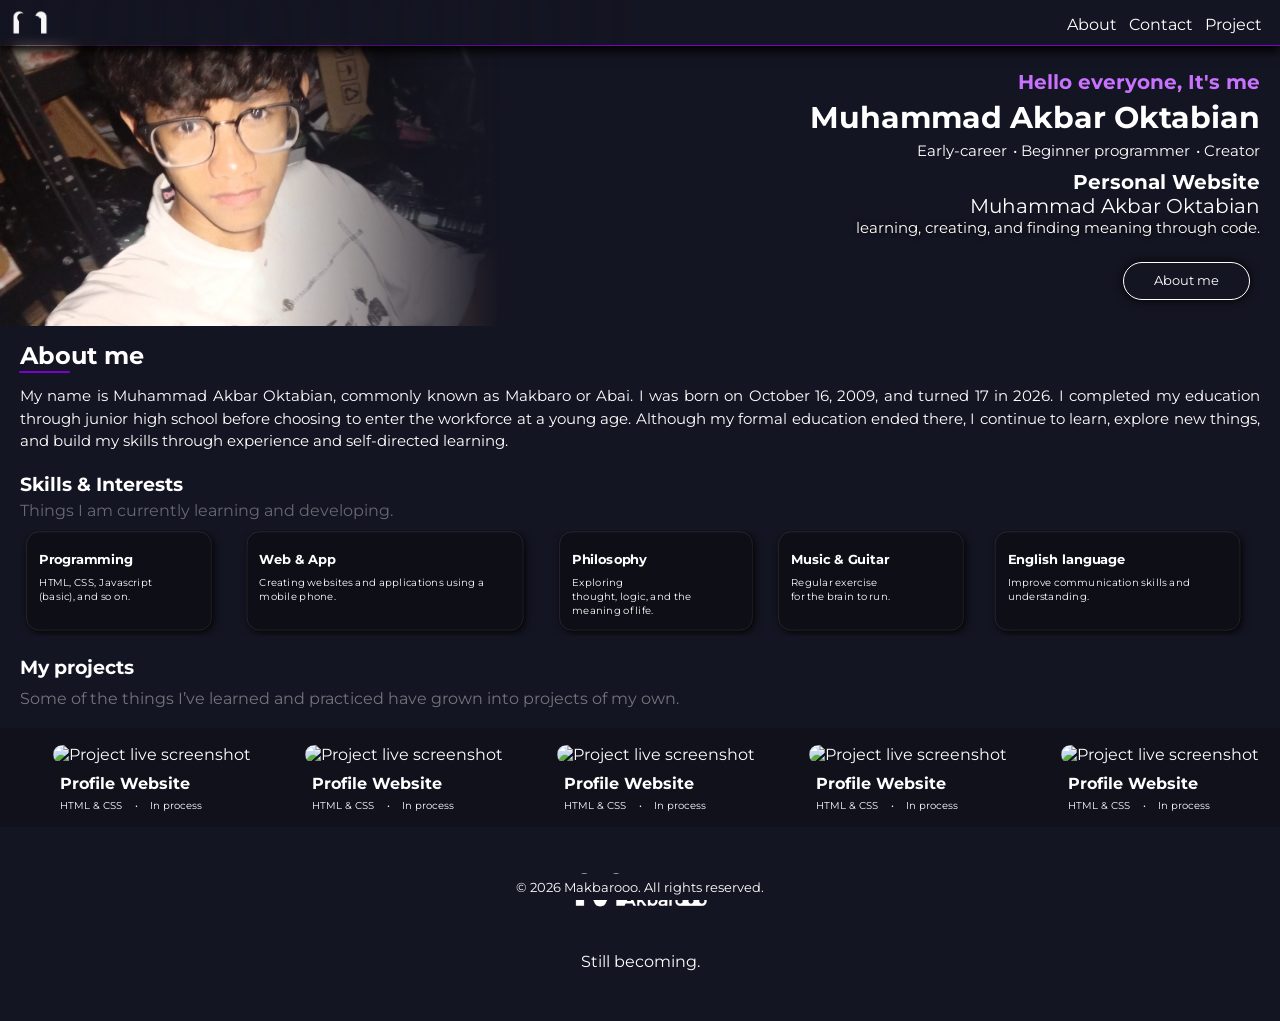
==== index.html @ 0203c05c "update index.html" ====
<!DOCTYPE html>
<html lang="en">

<head>
  <meta charset="UTF-8">

  <meta
    name="viewport"
    content="width=device-width, initial-scale=1.0"
  >

  <meta name="theme-color" content="#141522">

  <meta
    name="description"
    content="Muhammad Akbar Oktabian's personal website — portfolio, profile, and work."
  >

  <meta
    name="author"
    content="Muhammad Akbar Oktabian"
  >

  <meta
    name="robots"
    content="index, follow"
  >

  <meta
    name="keywords"
    content="Profile, Portfolio, Story, Experience, Muhammad Akbar Oktabian"
  >

  <meta
    property="og:title"
    content="Getting to Know Muhammad Akbar Oktabian"
  >

  <meta
    property="og:description"
    content="Personal Website Muhammad Akbar Oktabian As a Beginner programmer. Meaningful, Metaphorical, and Creative"
  >

  <meta
    property="og:image"
    content="https://makbarooo.pages.dev/img/bg-profile.jpg"
  >

  <meta
    property="og:image:secure_url"
    content="https://makbarooo.pages.dev/img/bg-profile.jpg"
  >

  <meta
    property="og:image:type"
    content="image/jpeg"
  >

  <meta
    property="og:image:width"
    content="1200"
  >

  <meta
    property="og:image:height"
    content="630"
  >

  <meta
    property="og:image:alt"
    content="Image Portfolio"
  >

  <meta
    property="og:url"
    content="https://makbarooo.pages.dev/"
  >

  <meta
    property="og:type"
    content="website"
  >

  <meta
    property="og:site_name"
    content="Muhammad Akbar Oktabian Profile Website"
  >

  <meta
    name="generator"
    content="Acode"
  >

  <meta
    property="og:locale"
    content="id_ID"
  >

  <link
    rel="icon"
    href="img/icon.png"
  >

  <link
    rel="stylesheet"
    href="style.css"
  >

  <link
    rel="canonical"
    href="https://makbarooo.pages.dev/"
  >

  <link
    rel="preconnect"
    href="https://fonts.googleapis.com"
    crossorigin
  >

  <link
    rel="preconnect"
    href="https://fonts.gstatic.com"
    crossorigin
  >

  <link
    rel="stylesheet"
    href="https://cdnjs.cloudflare.com/ajax/libs/font-awesome/7.0.0/css/all.min.css"
  >

  <link
    rel="stylesheet"
    href="https://unpkg.com/@phosphor-icons/web@2.1.1/src/light/style.css"
  >

  <link
    rel="stylesheet"
    href="https://unpkg.com/@phosphor-icons/web@2.1.1/src/bold/style.css"
  >
  
  <link
    rel="stylesheet"
    href="https://unpkg.com/@phosphor-icons/web@2.1.1/src/fill/style.css"
  >

  <script
    src="app.js"
    defer
  ></script>

  <title>Portfolio - Muhammad Akbar Oktabian</title>
</head>

<body>

  <header>
    <div class="box-navigation">

      <div class="shadow-navigation"></div>

      <div class="space-navigation"></div>

      <img
        src="img/gif-logo.gif"
        alt="Logo animation"
        class="logo-navigation"
      >

      <div class="menu-navigation">
        <nav>
          <a href="#" data-page="about">About</a>
          <a href="#" data-page="contact">Contact</a>
          <a href="#" data-page="project">Project</a>
        </nav>
      </div>

    </div>
  </header>

  <main>

    <section class="box-header">

      <img
        src="img/img-header.jpg"
        alt="Portrait of Muhammad Akbar Oktabian"
      >

      <div class="box-text-header">

        <p class="hello">
          Hello everyone, It's me
        </p>

        <h1 class="name">
          Muhammad Akbar Oktabian
        </h1>

        <small class="tagline">
          <span>Early-career</span>
          <span>Beginner programmer</span>
          <span>Creator</span>
        </small>

        <p class="info">
          <b>Personal Website</b>
          <br>
          Muhammad Akbar Oktabian
        </p>

        <p class="slogan">
          learning, creating, and finding meaning through code.
        </p>

        <button class="button">
          <i class="ph-light ph-arrow-circle-left"></i>
          About me
        </button>

      </div>
    </section>

    <section class="box-main">

      <div class="about-me">

        <h2>About me</h2>

        <div class="text-line"></div>

        <p class="paragraph">
          My name is Muhammad Akbar Oktabian, commonly known as Makbaro or Abai.
          I was born on October 16, 2009, and turned 17 in 2026.
          I completed my education through junior high school before choosing
          to enter the workforce at a young age. Although my formal education
          ended there, I continue to learn, explore new things, and build my
          skills through experience and self-directed learning.
        </p>

      </div>
    </section>

    <section class="box-skills">

      <h3 class="header-skills">
        Skills & Interests
      </h3>

      <p class="description-skills">
        Things I am currently learning and developing.
      </p>

      <div class="list-skills">

        <div class="skills-card">
          <i class="ph-light ph-code"></i>

          <h4>Programming</h4>

          <p>
            HTML, CSS, Javascript
            <br>
            (basic), and so on.
          </p>
        </div>

        <div class="skills-card">
          <i class="ph-light ph-globe"></i>

          <h4>Web & App</h4>

          <p>
            Creating websites and applications using a mobile phone.
          </p>
        </div>

        <div class="skills-card">
          <i class="ph-light ph-book-bookmark"></i>

          <h4>Philosophy</h4>

          <p>
            Exploring
            <br>
            thought, logic, and the meaning of life.
          </p>
        </div>

        <div class="skills-card">
          <i class="ph-light ph-music-notes"></i>

          <h4>Music & Guitar</h4>

          <p>
            Regular exercise
            <br>
            for the brain to run.
          </p>
        </div>

        <div class="skills-card">
          <i class="ph-light ph-globe-hemisphere-west"></i>

          <h4>English language</h4>

          <p>
            Improve communication skills and understanding.
          </p>
        </div>

      </div>
    </section>

    <section class="box-project">

      <h3 class="header-project">
        My projects
      </h3>

      <p class="description-project">
        Some of the things I’ve learned and practiced have grown into projects
        of my own.
      </p>

      <div class="list-project">
<marquee></marquee>
        <div class="project-card">

          <a href="#">
            <img
              class="preview"
              alt="Project live screenshot"
            >
          </a>

          <h4>Profile Website</h4>

          <p>
            <span>HTML & CSS</span>
            <span>In process</span>
          </p>

        </div>

        <div class="project-card">

          <img
            class="preview"
            alt="Project live screenshot"
          >

          <h4>Profile Website</h4>

          <p>
            <span>HTML & CSS</span>
            <span>In process</span>
          </p>

        </div>

        <div class="project-card">

          <img
            class="preview"
            alt="Project live screenshot"
          >

          <h4>Profile Website</h4>

          <p>
            <span>HTML & CSS</span>
            <span>In process</span>
          </p>

        </div>

        <div class="project-card">

          <img
            class="preview"
            alt="Project live screenshot"
          >

          <h4>Profile Website</h4>

          <p>
            <span>HTML & CSS</span>
            <span>In process</span>
          </p>

        </div>

        <div class="project-card">

          <img
            class="preview"
            alt="Project live screenshot"
          >

          <h4>Profile Website</h4>

          <p>
            <span>HTML & CSS</span>
            <span>In process</span>
          </p>

        </div>
        

      </div>
    </section>

  </main>

  <footer>

    <div class="box-footer">

      <img
        src="img/logo.png"
        alt="Logo Makbarooo"
      >

      <div class="list-media">

        <a href="https://github.com/makbarooodev/Portfolio">
          <i class="fa-brands fa-github"></i>
        </a>

        <a href="https://youtube.com/@makbarooow?si=G3x50xMB95pRrQI0">
          <i class="fa-brands fa-youtube"></i>
        </a>

        <a href="https://www.instagram.com/makbarooo?stkn=MWhmZ2wxMnJ6dDdybA==">
          <i class="fa-brands fa-instagram"></i>
        </a>

        <a href="https://tiktok.com/@bay_vivi">
          <i class="fa-brands fa-tiktok"></i>
        </a>

      </div>

      <p class="footer-slogan">
        Still becoming.
      </p>

      <small class="footer-copyright">
        © 2026 Makbarooo. All rights reserved.
      </small>

    </div>

  </footer>

</body>
</html>
---- style.css ----
@import url('https://fonts.googleapis.com/css2?family=Montserrat:ital,wght@0,100..900;1,100..900&display=swap');

:root {
  --putih: white;
  --hitam: #141522;
  --ungu: hwb(277 0% 20%);
  --ungu-muda: #b339ff;
  --ungu-smooth: #c972ff;
  --ungu-tua: hwb(277 0% 64%);
}

* {
  font-family: Montserrat;
  text-decoration: none;
  -webkit-tap-highlight-color: transparent;
  margin: 0;
  padding: 0;
  box-sizing: border-box;
  color: white;
  scrollbar-width: none;
  user-select: none;
}

*::-webkit-scrollbar {
  display: none;
}

html, body {
  background-color: var(--hitam);
  overflow-x: hidden;
  overflow-y: auto;
}

main {
  padding-top: 45px;
}

.box-navigation {
  backdrop-filter: blur(5px);
  -webkit-backdrop-filter: blur(5px);
  position: fixed;
  top: 0;
  width: 100%;
  box-shadow: 0 5px 10px black;
  z-index: 2;
}

.box-navigation 
.space-navigation {
  position: relative;
  height: auto;
  padding: 10px 10px 35px;
  background-color: var(--hitam);
  border-bottom: 1px solid var(--ungu);
  mask-image: linear-gradient(
  to right, 
  transparent 0%, black 50%, black 100%); 
}

.box-navigation
.logo-navigation {
  position: absolute;
  transform: translateY(-109%);
  left: 10px;
  width: 40px;
  height: auto;
  user-select: none;
}

.box-navigation 
.menu-navigation {
  position: absolute;
  transform: translateY(-165%);
  right: 10px;
  user-select: none;
}

.box-navigation a {
  margin-right: 8px;
  padding-bottom: 12px;
  color: var(--putih);
  transition: 0.3s ease;
  user-select: none;
}

.box-navigation  a:hover {
  border-bottom: 1px solid var(--putih);
}

.box-navigation a:active {
  color: var(--ungu);
  filter: blur(2px);;
}

img {
  color: var(--putih);
  display: block;
  max-width: 100%;
  height: auto;
  user-select: none;
}

.box-header {
  z-index: 1;
}

.box-header img {
  position: relative;
  left: -135px;
  width: 100%;
  height: auto;
  mask-image: linear-gradient(
  to left, 
  transparent 0%, black 50%, black 100%);
  -webkit-mask-image: linear-gradient(
  to left, 
  transparent 0%, black 50%, black 100%);
  user-select: none;
}

.box-text-header {
  position: absolute;
  top: 70px;
  right: 10px;
  color: var(--putih);
  text-align: right;
  user-select: none;
}

.box-text-header .hello {
  color: var(--ungu-smooth);
  font-weight: bold;
  font-size: 12px;
}

.box-text-header .name {
  margin: 5px 0;
  font-size: 19px;
}

.box-text-header .tagline {
  font-size: 9px;
}

.tagline span + span::before {
  content: "•";
  margin: 0 4px 0 2px;
}

.box-text-header .info {
  margin: 10px 0 0 110px;
  font-size: 15px;
}

.box-text-header .slogan {
  font-size: 13px;
  margin-left: 200px;
  margin-bottom: 25px;
  text-shadow: 0 0 5px black;
}

.box-text-header .button {
  font-size: 12.5px;
  color: white;
  background-color: transparent;
  margin-right: 10px;
  padding: 10px 30px 10px 30px;
  border-radius: 50px;
  border: none;
  backdrop-filter: blur(5px); 
  -webkit-backdrop-filter: blur(5px);
  border: 1px solid white;
  box-shadow: 0 0 10px black;
  transition: 0.3s;
}

.box-text-header .button:active, .button:hover {
  transform: scale(1.08);
  background-color: hwb(0 100% 0% / 0.17254901960784313);
  box-shadow: 0 0 10px hwb(0 100% 0% / 0.5019607843137255);
}

.button i {
  vertical-align: middle;
}

.box-main {
  margin-left: 20px;
  margin-right: 20px;
  user-select: none;
}

.box-main .about-me {
  position: relative;
  color: var(--putih);
  margin-top: 15px;
}

.box-main .text-line {
  position: absolute;
  background-color: var(--ungu);
  left: -1px;
  padding: 1px 50px 1px 1px;
  margin-top: 1px;
  border-radius: 50px;
}

.box-main .paragraph {
  font-size: 15px;
  margin-top: 15px;
  text-align: justify;
  line-height: 1.5;
}

.box-skills {
  margin: 20px 20px 0;
}

.box-skills .header-skills {
  position: relative;
  user-select: none;
}

.box-skills .description-skills {
  color: hwb(0 100% 0% / 0.3568627450980392);
  margin: 5px 0 10px;
  user-select: none;
}

.list-skills {
  overflow-x: auto;
  overflow-y: hidden;
  display: flex;
  gap: 5px;
  padding: 0;
  scroll-snap-type: x mandatory;
  scroll-behavior: smooth;
}

.list-skills::-webkit-scrollbar {
  display: none;
}

.skills-card {
  background-color: lab(0% 0 0 / 0.35294117647058826);
  box-shadow: 2.5px 2.5px 10px black;
  border-radius: 15px;
  outline: 1.5px solid hwb(0 51% 49% / 0.24705882352941178);
  padding: 15px;
  margin: -10px -10px -5px -16px;
  transform: scale(0.8);
  scroll-snap-align: center;
  transition: 0.3s;
}

.skills-card:hover {
  justify-items: center;
  text-align: center;
  transform: scale(0.85);
  outline: 1.5px solid var(--ungu-smooth);
  box-shadow: 0 0 8px var(--ungu-smooth);
  left: 50px;
}

.skills-card i {
  color: var(--ungu-smooth);
  font-size: 30px;
  display: block;
}

.skills-card h4 {
  width: 200px;
  margin: 10px 0;
  user-select: none;
}

.skills-card p {
  font-size: 12.5px;
  line-height: 1.4;
  user-select: none;
}

.box-project {
  margin-top: 20px;
}

.box-project .header-project {
  margin-left: 20px;
  user-select: none;
}

.box-project .description-project {
  color: hwb(0 100% 0% / 0.403921568627451);
  margin: 10px 0 20px 20px;
  user-select: none;
}

.list-project {
  width: 100%;
  overflow-x: auto;
  overflow-y: hidden;
  display: flex;
  gap: 20px;
  background-color: lab(0% 0 0 / 0.16862745098039217);
  scroll-snap-type: x mandatory;
  scroll-behavior: smooth;
}

.project-card {
  border-radius: 10px;
  padding: 0 0 5px 0;
  margin: 10px 12.5px 10px;
  scroll-snap-align: center;
}

.project-card img {
  margin-top: 7px;
  border-radius: 10px;
  transition: transform 0.3s ease, outline 0.3s ease;
  outline: 1.5px solid lab(0% 0 0 / 0);
  user-select: none;
}

.project-card img:hover,
.project-card img:active {
  transform: scale(1.05);
  outline: 1.5px solid white;
  box-shadow: 0 0 10px black;
}

.project-card h4 {
  width: 200px;
  margin: 10px 0 6px 7px;
  user-select: none;
}

.project-card p {
  font-size: 10px;
  margin: 0 0 0 7px;user-select: none;
}

.project-card span + span:before {
  content: "•";
  margin: 0 12px 0 10px;
  user-select: none;
}

.box-footer {
  text-align: center;
  user-select: none;
}

.box-footer img {
  display: block;
  margin-inline: auto;
  margin-top: 20px;
  width: 150px;
  height: auto;
}

.box-footer a {
  letter-spacing: 50px;
}

.box-footer .footer-slogan {
  margin: 20px 0 50px;
}

.box-footer .footer-copyright{
  background-color: var(--hitam);
  width: 100%;
  position: fixed;
  padding: 5px 5px;
  bottom: 0;
  right: 0;
}

.box-about {
  text-align: center;
}

.box-about #bg-image {
  position: relative;
  object-fit: cover;
  width: 100%;
  height: 200px;
  aspect-ratio: 1280 / 720;
}

.box-about i {
  vertical-align: middle;
  font-size: 25px;
}

.box-about #to-home {
  position: fixed;
  text-shadow: 2.5px 2.5px 5px lab(0% 0 0);
  top: 60px;
  left: 10px;
  z-index: 1;
  user-select: none;
}

.box-about #to-home:hover {
  color: var(--ungu-smooth);
  text-shadow: 0 0 10px var(--ungu-smooth);
}

.box-about #photo-profile {
  position: absolute;
  box-shadow: 0 0 10px black;
  border-radius: 50%;
  left: 35%;
  top: 150px;
  width: 30%;
  height: auto;
  backdrop-filter: blur(5px);
  -webkit-backdrop-filter: blur(5px);
  transition: background 0.3s ease, transform 0.3s ease;
}

.box-about #photo-profile:hover, #photo-profile:active {
  background: var(--ungu-muda);
  box-shadow: 0 0 20px hwb(284 11% 0% / 0.6549019607843137);
  transform: scale(1.050);
}

.box-about h2 {
  margin: 50px 0 20px;
  user-select: none;
}

.box-about .about-english {
  text-align: left;
  padding: 10px;
  background-color: #55008c2a;
  border-radius: 20px;
  font-size: 15px;
  margin: 0 20px;
  padding: 20px 30px;
  height: 500px;
  box-shadow: inset 0 0 10px lab(0% 0 0 / 0.37254901960784315);
  overflow: hidden;
  overflow-y: auto;
  user-select: none;
}

.about-english b {
  font-weight: 500;
}

.about-english p {
  line-height: 1.5;
  text-align: justify;
}

.about-english h4 {
  margin: 20px 0;
}

.about-english h3 {
  margin-bottom: 10px;
}

.about-english ul {
  line-height: 2.0;
}

.box-about .quote {
  margin: 15px 25px;
  font-size: 12px;
  user-select: none;
}

.card-contact {
  justify-content: center;
  min-width: 100%;
  max-width: 100vw;
  display: flex;
  gap: 35px;
  margin: 5px;
  padding: 15px;
}

.card-contact img {
  margin-top: 5px;
  width: 125px;
  height: 165px;
}

.list-contact {
  line-height: 2.2;
}

.tlp:hover {
  color: #25D366;
  text-shadow: 0 0 10px #25D366;
}

.git:hover {
  color: white;
  text-shadow: 0 0 10px white;
}

.loc:hover {
  color: hwb(0 19% 0%);
  text-shadow: 0 0 10px hwb(0 19% 0%);
}

.mail:hover {
  color: hwb(180 45% 0%);
  text-shadow: 0 0 10px hwb(180 45% 0%);
}

.list-contact a {
  color: white;
  font-size: 15px;
}

.list-contact i {
  color: white;
  font-size: 20px;
}

.box-critics {
  margin: 0px 20px;
}

.input-critics {
  margin-top: 10px;
  background-color: var(--ungu-tua);
  padding: 20px;
  border-radius: 20px;
  line-height: 2.0;
}

.input-critics .input-option {
  padding: 10px 20px;
  text-align: center;
  color: white;
  appearance: none;
  border-radius: 10px;
  border: 2px solid white;
  background: transparent;
  transition: 0.3s ease;
  font-weight: 700;
  outline: none;
  -webkit-tap-highlight-color: transparent;
}

.input-critics .input-option:hover {
  background-color: hwb(0 100% 0%);
  color: black;
  outline: none;
  transform: scale(1.05);
  box-shadow: 0 0 10px black;
}

.input-critics .input-name {
  border: none;
  border-radius: 10px 10px 0px 10px;
  border: 2px solid white;
  background: transparent;
  color: white;
  text-align: center;
  padding: 17.5px;
  width: 100%;
  height: 30px;
  margin: 30px 0px;
  outline: none;
  -webkit-tap-highlight-color: transparent;
}

.input-critics .input-name::placeholder {
  color: hwb(0 100% 0%);
  font-weight: 700;
}

.input-critics .input-message {
  border: none;
  border-radius: 0 10px 10px 10px;
  text-align: center;
  background: transparent;
  border: 2px solid white;
  padding: 10px;
  max-width: 100%;
  min-width: 100%;
  field-sizing: content;
  outline: none;
  -webkit-tap-highlight-color: transparent;
}

.input-critics .input-message::placeholder {
  color: hwb(0 100% 0%);
  font-weight: 700;
}

.input-critics .input-submit {
  font-weight: 700;
  border: none;
  border-radius: 10px;
  color: hwb(0 100% 0%);
  background-color: transparent;
  font-size: 20px;
  display: flex;
  justify-content: flex-end;
  padding: 0 20px;
  margin-top: 15px;
  margin-left: auto;
  margin-right: 0;
}

.input-submit i {
  position: relative;
  color: hwb(0 100% 0%);
  margin-left: 5px;
  top: 2px;
}

.box-projects {
}

.list-projects {
  display: grid;
  grid-template-columns: repeat(2, 1fr);
  justify-items: center;
  transform: scale(0.95);
  overflow-x: hidden;
  overflow-y: auto;
}

.list-projects img {
  box-shadow: 0 0 5px black;
  width: 95%;
  height: auto;
}

@media (orientation: landscape) {
  .box-header img {
    width: 500px;
    height: auto;
    left: 0;
  }

  .box-text-header {
    top: 70px;
    right: 20px;
  }

  .box-text-header .hello {
  font-size: 20px;
  }

  .box-text-header .name {
  font-size: 30px;
  }

  .box-text-header .tagline {
    font-size: 15px;
  }

  .box-text-header .info {
    margin: 10px 0 0 0;
    font-size: 20px;
  }

  .box-text-header .slogan {
    font-size: 15px;
  }

  .box-about #photo-profile {
    left: 42.5%;
    width: 15%;
  }

  .box-about .about-english {
    margin: 0 40px;
  }

  .box-about h2 {
  margin: 80px 0 20px;
  }

  .box-about .quote {
  margin: 15px 50px;
  font-size: 15px;
  user-select: none;
  }
}
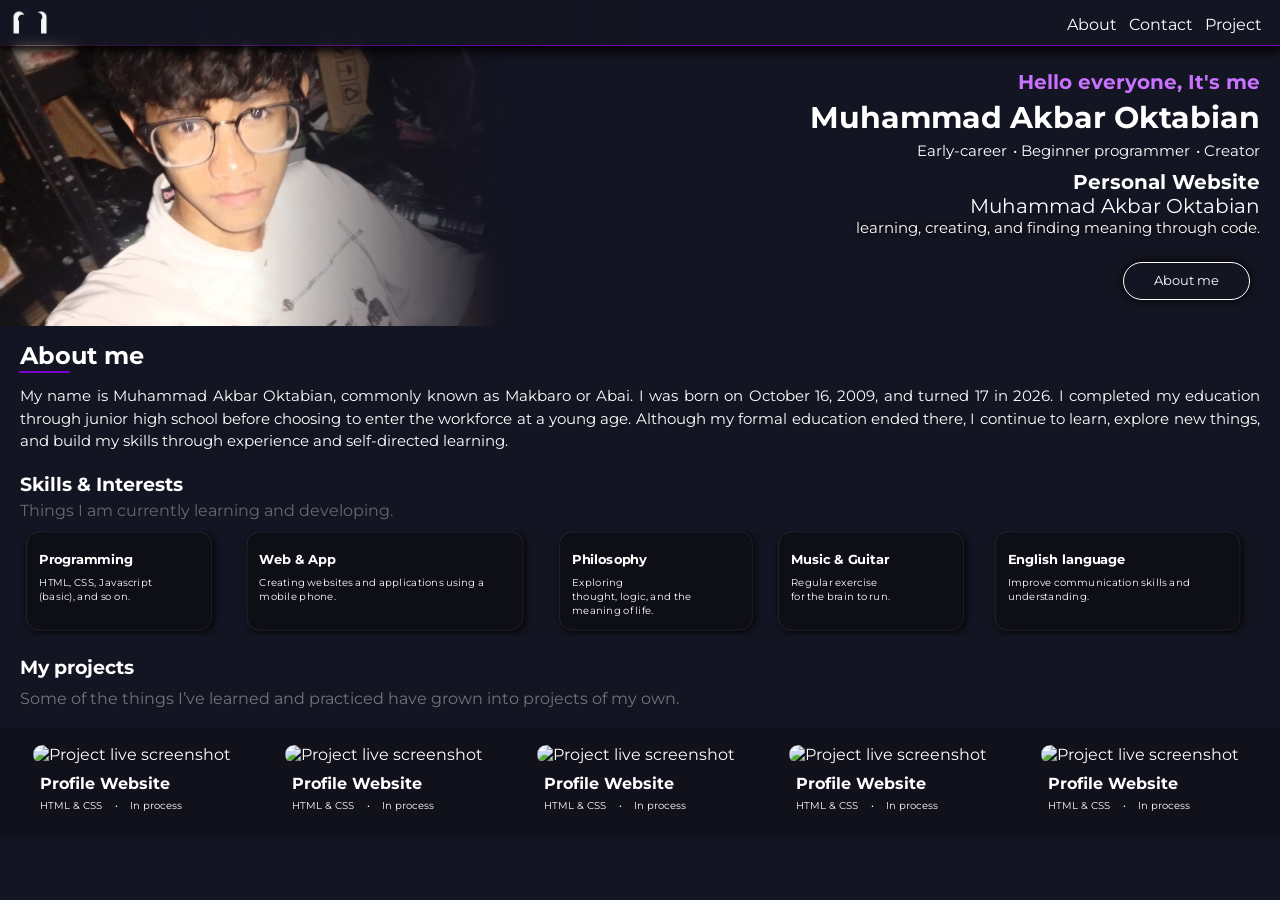
==== commit e36c3ca2: "update index.html" ====
--- a/index.html
+++ b/index.html
@@ -405,7 +405,7 @@
           </p>
 
         </div>
-        
+        <marquee
 
       </div>
     </section>
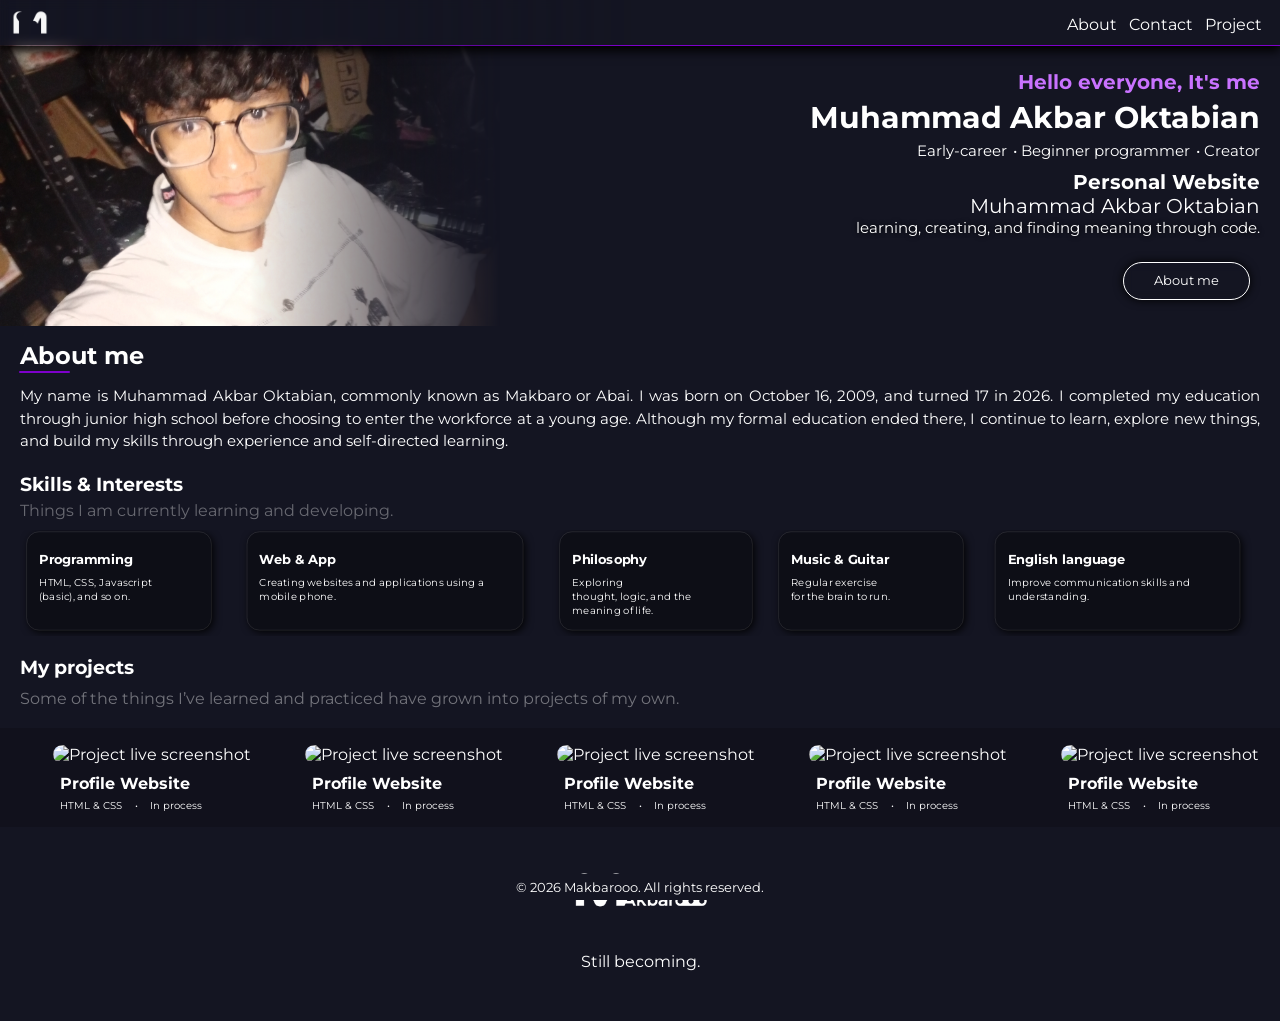
==== commit 278d36cc: "update index.html" ====
--- a/index.html
+++ b/index.html
@@ -405,7 +405,7 @@
           </p>
 
         </div>
-        <marquee
+        </marquee
 
       </div>
     </section>
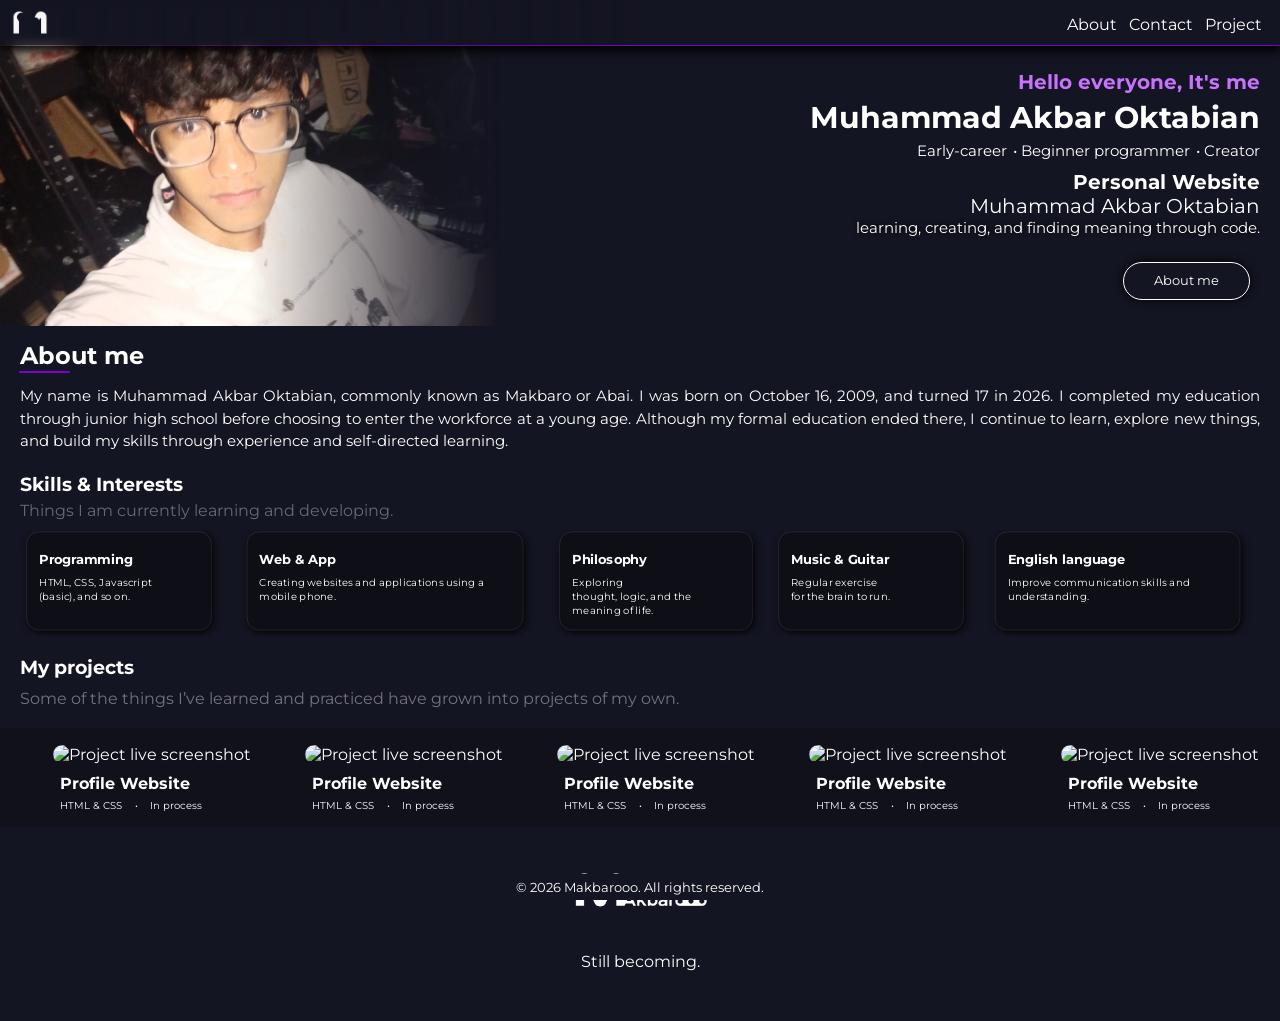
==== commit a7d3f892: "update index.html" ====
--- a/index.html
+++ b/index.html
@@ -405,7 +405,7 @@
           </p>
 
         </div>
-        </marquee
+      </marquee>
 
       </div>
     </section>
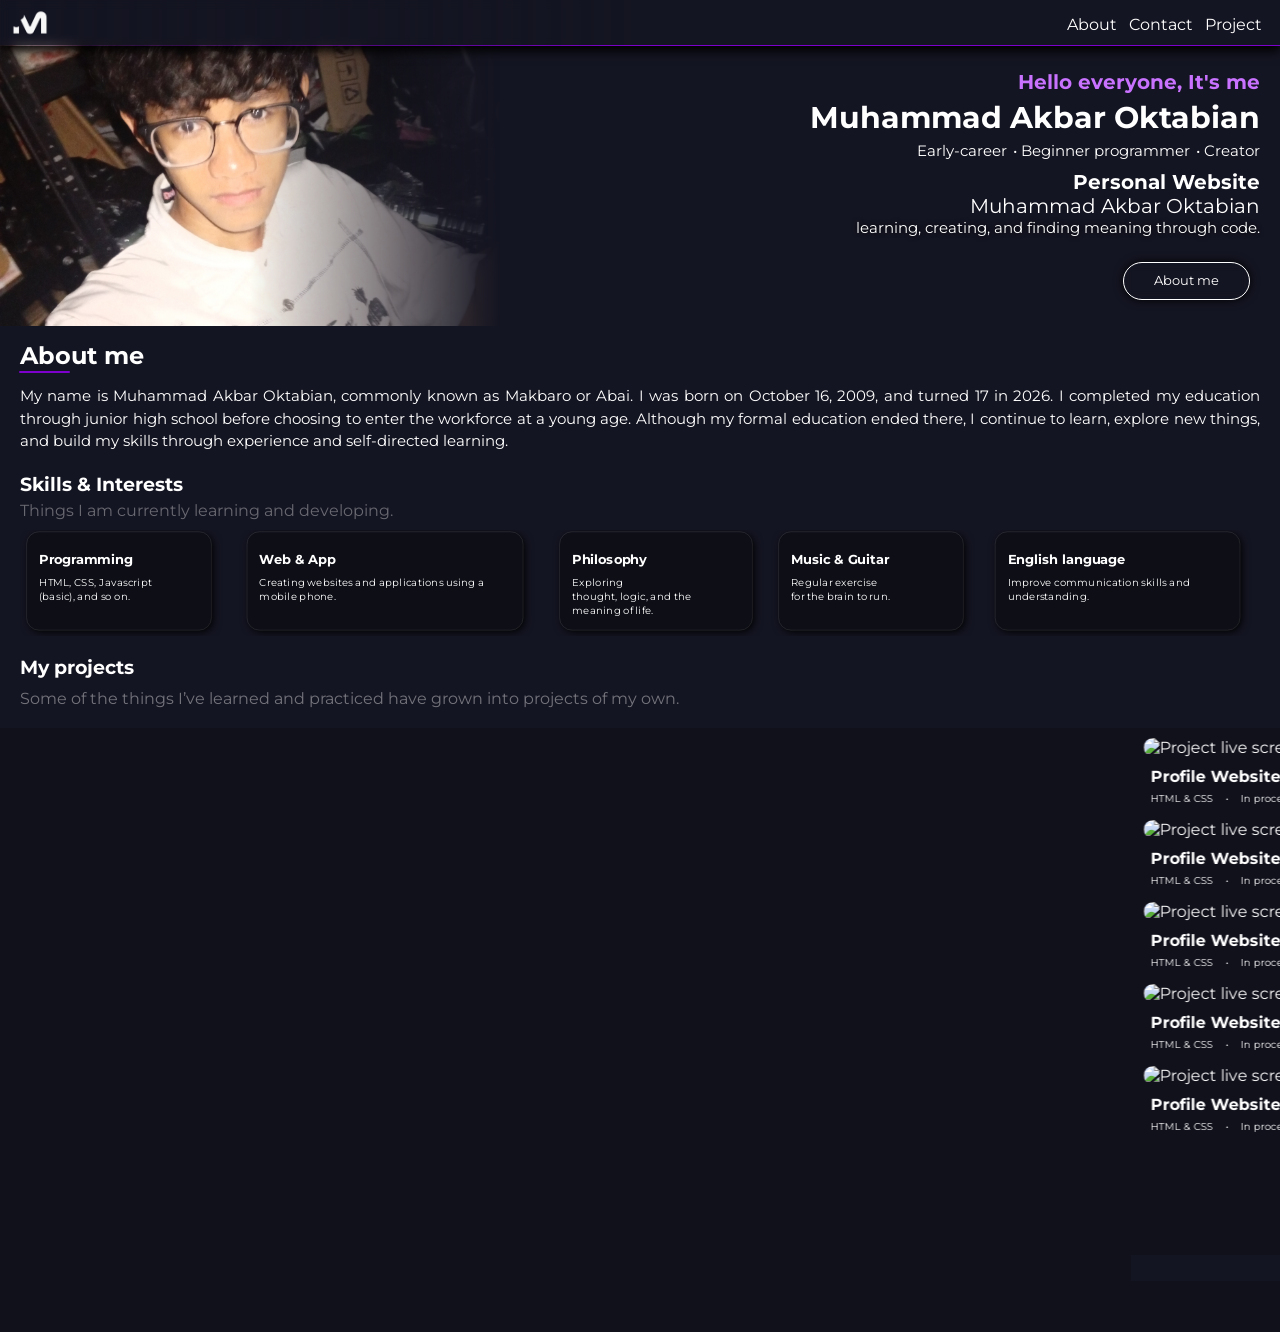
==== commit 64782b2e: "update index.html" ====
--- a/index.html
+++ b/index.html
@@ -323,7 +323,7 @@
       </p>
 
       <div class="list-project">
-<marquee></marquee>
+<marquee>
         <div class="project-card">
 
           <a href="#">
@@ -405,7 +405,7 @@
           </p>
 
         </div>
-      </marquee>
+      </>
 
       </div>
     </section>
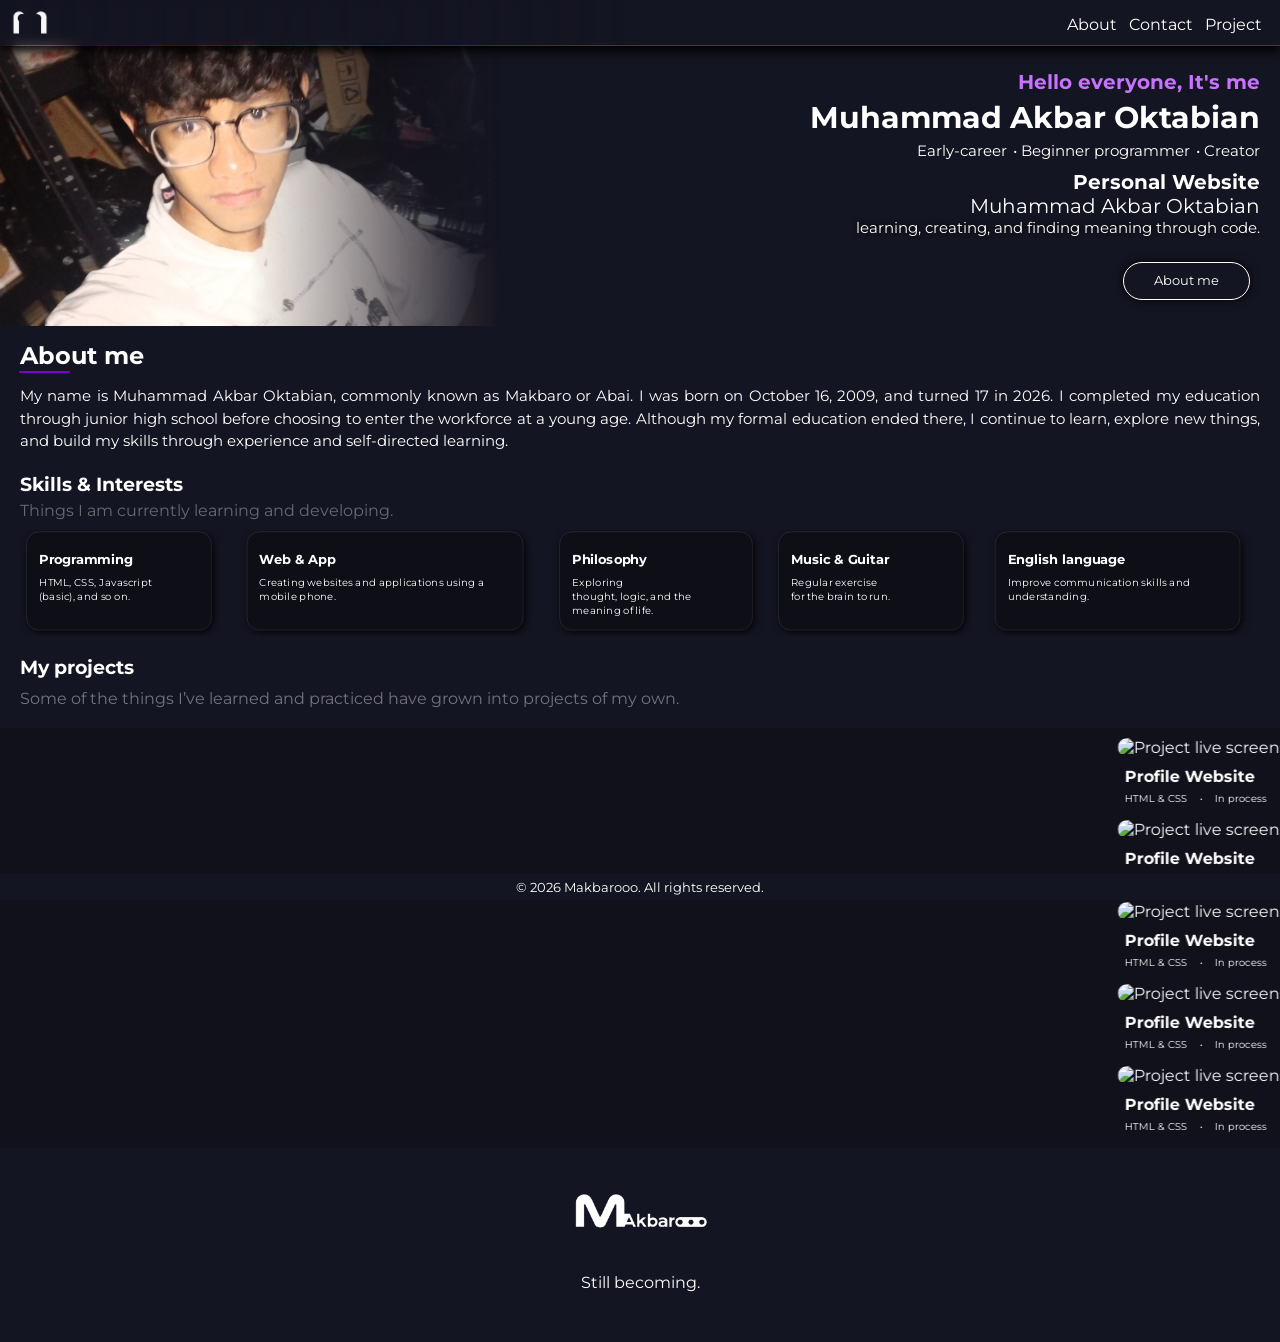
==== commit a122b94f: "update index.html" ====
--- a/index.html
+++ b/index.html
@@ -405,7 +405,7 @@
           </p>
 
         </div>
-      </>
+      </marquee>
 
       </div>
     </section>
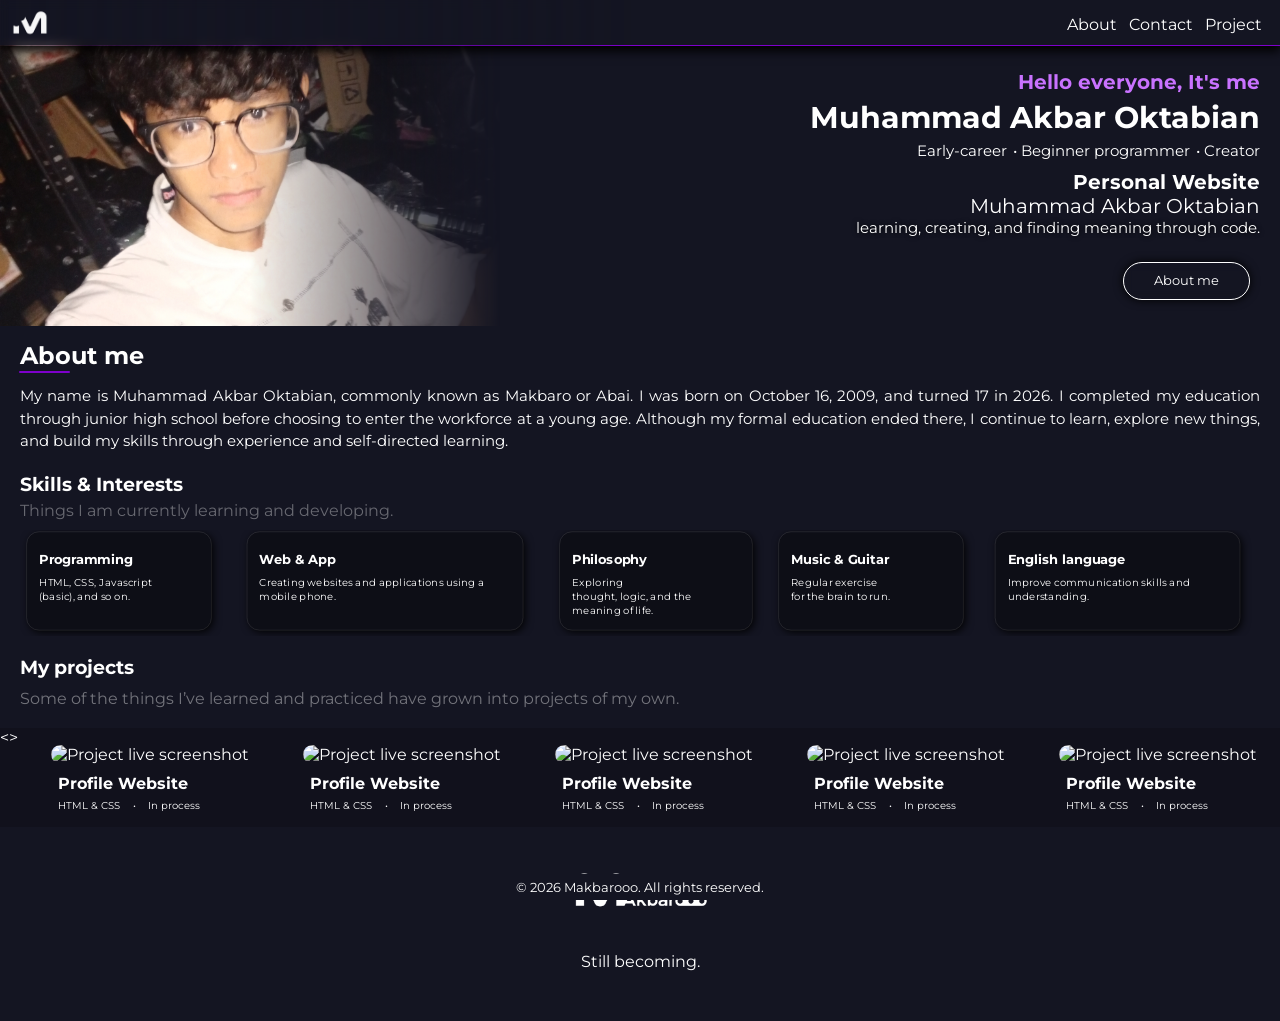
==== commit 9e64d662: "update index.html" ====
--- a/index.html
+++ b/index.html
@@ -323,7 +323,7 @@
       </p>
 
       <div class="list-project">
-<marquee>
+<>
         <div class="project-card">
 
           <a href="#">
@@ -405,7 +405,6 @@
           </p>
 
         </div>
-      </marquee>
 
       </div>
     </section>
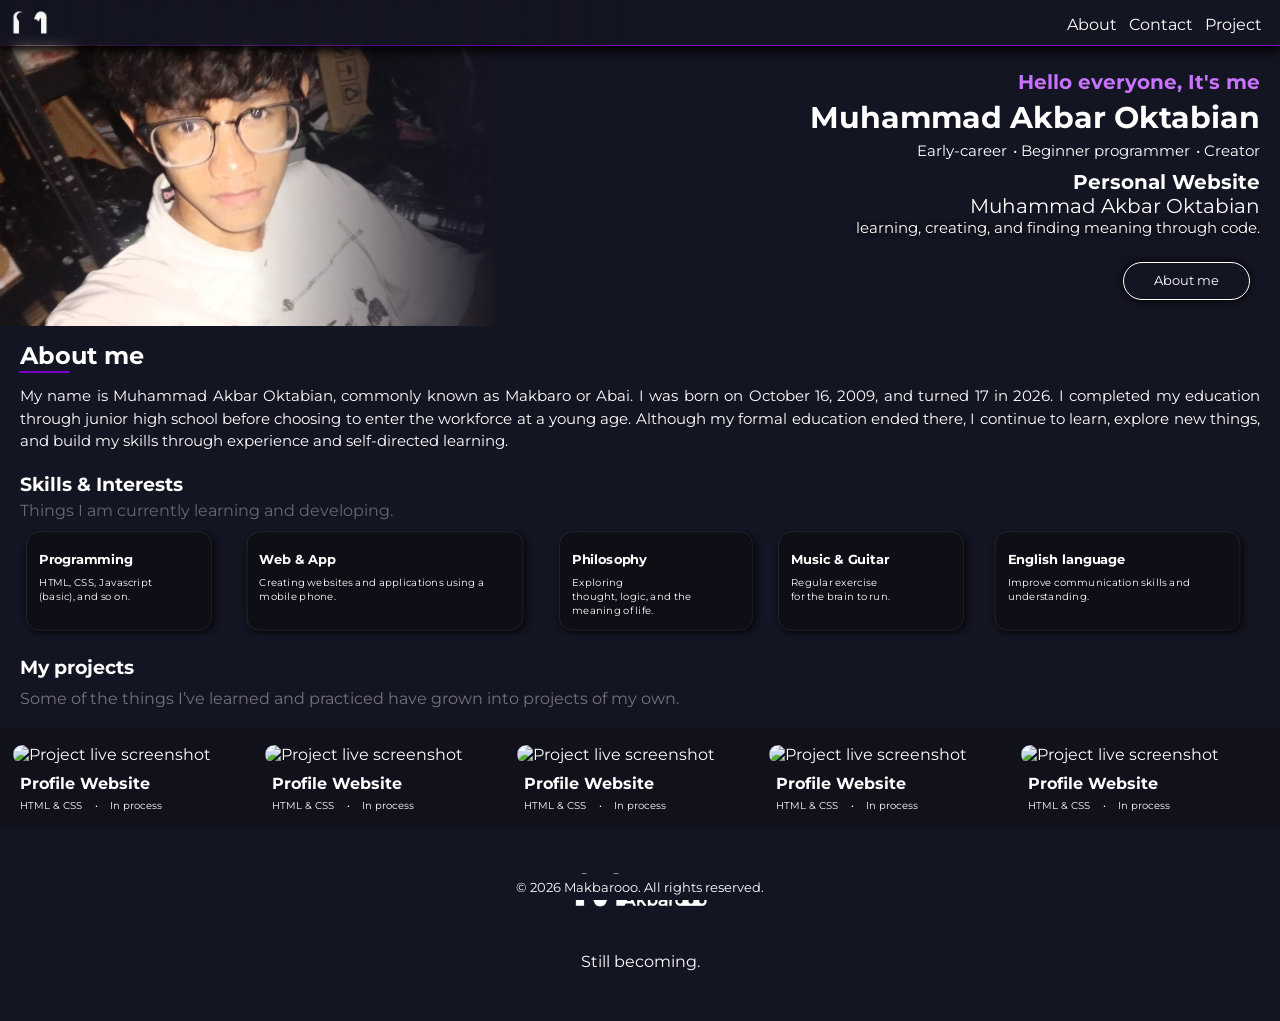
==== commit 59d69d75: "update index.html" ====
--- a/index.html
+++ b/index.html
@@ -323,7 +323,7 @@
       </p>
 
       <div class="list-project">
-<>
+
         <div class="project-card">
 
           <a href="#">
